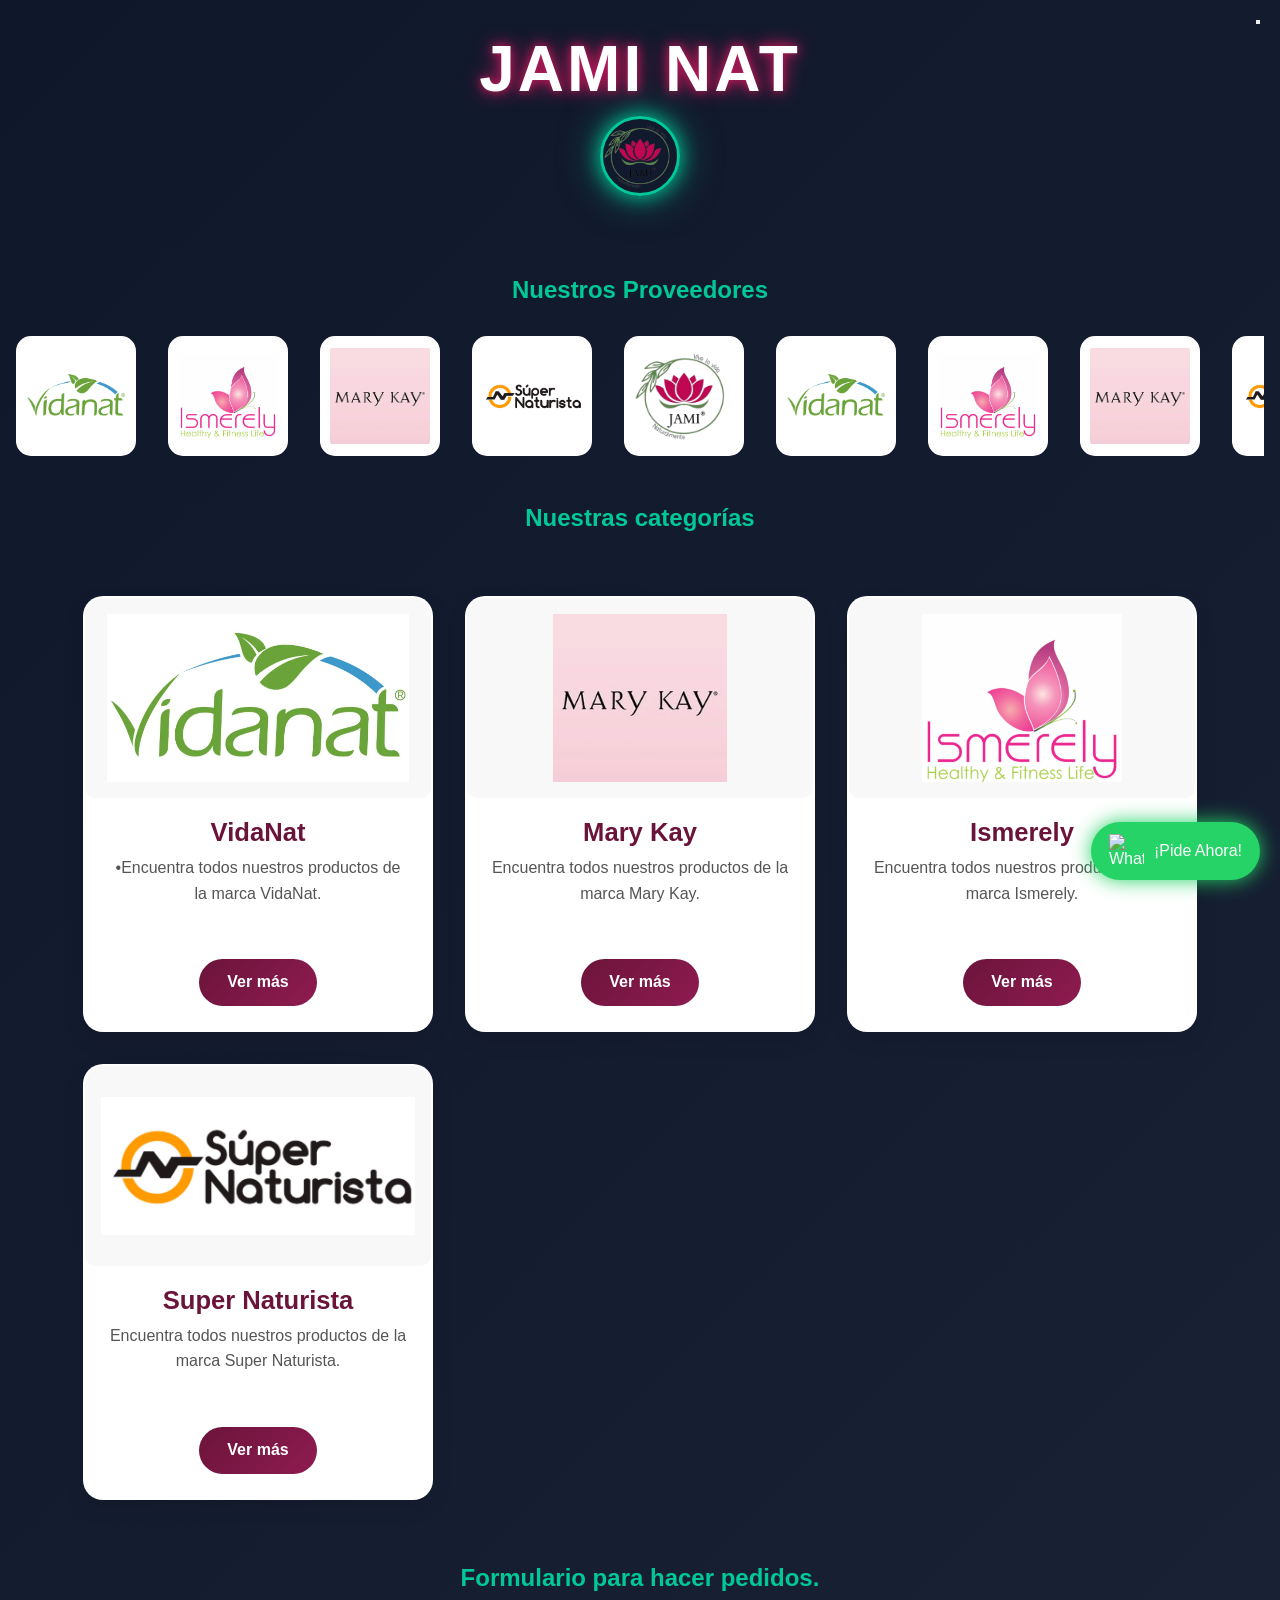
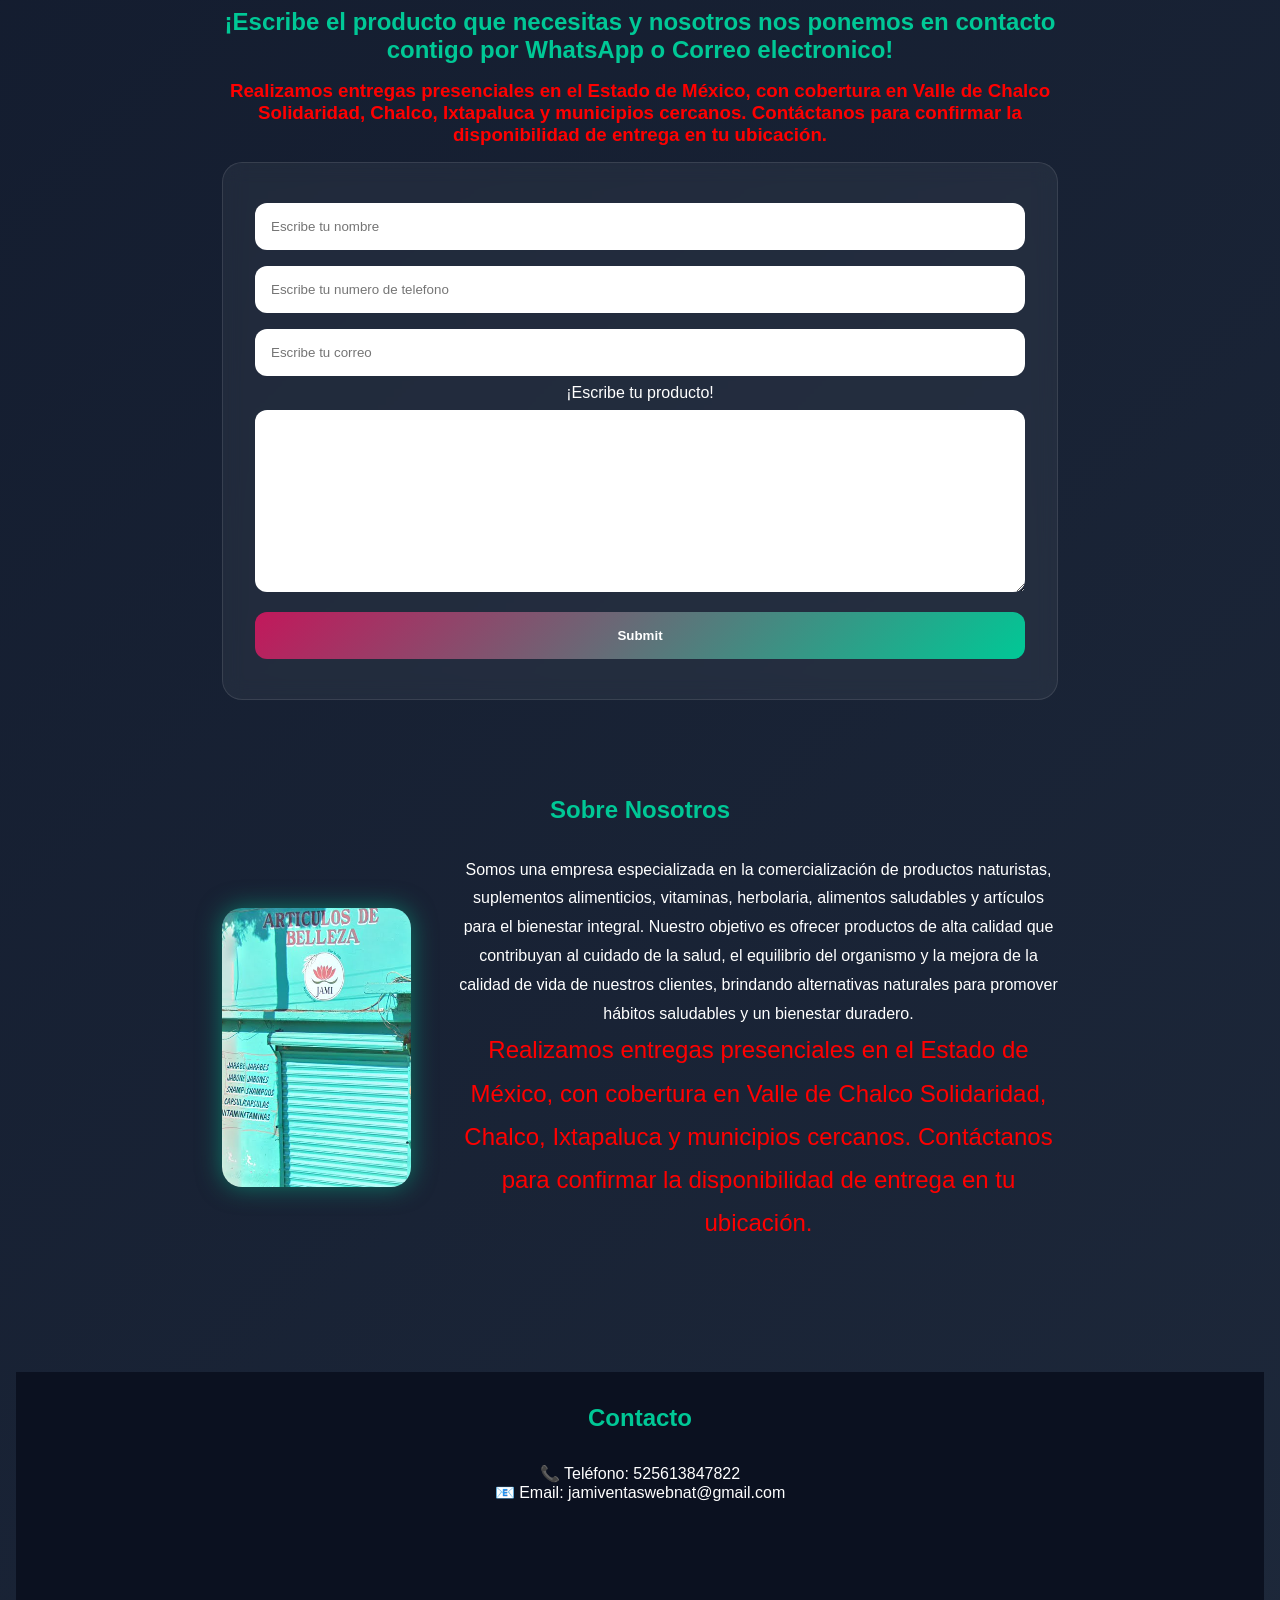
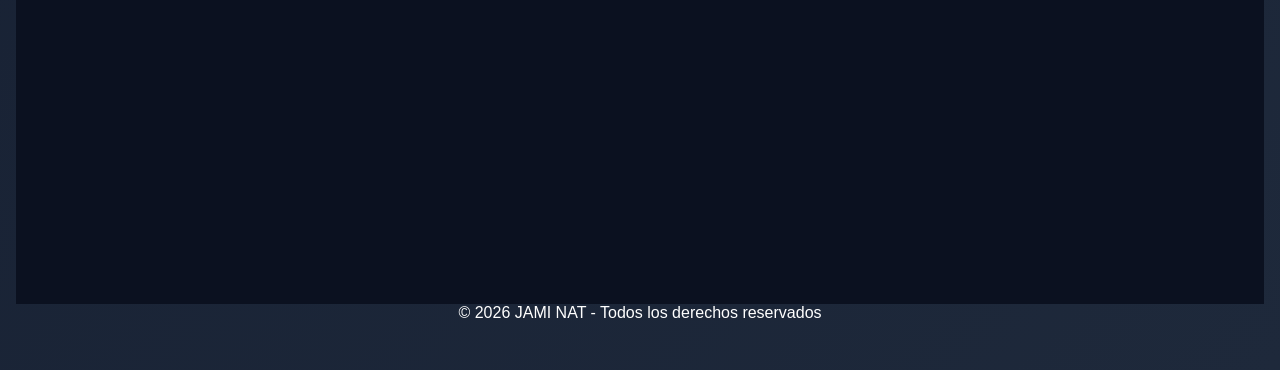
==== index.html @ ef582172 "first commit" ====
<!DOCTYPE html>
<html lang="es-MX">
<head>
    <meta charset="UTF-8">
    <meta name="viewport" content="width=device-width, initial-scale=1.0">
    <title>JAMI NAT</title>
    <link rel="stylesheet" href="./css/index.css">
    <link rel="stylesheet" href="https://cdnjs.cloudflare.com/ajax/libs/hamburgers/1.2.1/hamburgers.min.css">
    <meta name="description" content="Somos una empresa especializada en la comercialización de productos naturistas, suplementos alimenticios, vitaminas, herbolaria, alimentos saludables y artículos para el bienestar integral. Nuestro objetivo es ofrecer productos de alta calidad que contribuyan al cuidado de la salud, el equilibrio del organismo y la mejora de la calidad de vida de nuestros clientes, brindando alternativas naturales para promover hábitos saludables y un bienestar duradero.">
    <link rel="icon" href="./assets/JAMINATLOGO.png">
    <meta name="theme-color" content="#6B143B">
    <meta property="og:title" content="¡JAMI NAT, nuestros mejores productos!">
    <meta property="og:description" content="Ingresa ya y encuentra los mejores productos antes que todos. Ofertas, tendencias y novedades que no vas a querer perderte.">
    <meta property="og:image" content="https://dasiventaswebgrupoferretero-blip.github.io/Dasigrupoferretero/./assets/Productos.png">
    <meta property="og:url" content="https://dasiventaswebgrupoferretero-blip.github.io/Dasigrupoferretero/index.html">
</head>
<body>
     <header>
        <h1>JAMI NAT</h1>
        <img src="./assets/JAMINATLOGO.png" alt="JAMINATLOGO" class="logo">
        <!-- Sin botón aquí -->
    </header>
    <button class="hamburger hamburger--spin" type="button" id="btnMenu">
        <span class="hamburger-box">
            <span class="hamburger-inner"></span>
        </span>
    </button>
    <nav class="nav" id="navMenu">
        <a href="productos.html">
            <img src="./assets/carrito-de-compras.png" alt="carrito">
        </a>
        <a href="index.html#nuestras-categorias">Marcas</a>
        <a href="index.html#sobre-nosotros">Sobre nosotros</a>
        <a href="index.html#contacto">Contacto</a>
    </nav>
    <section class="proveedores">
        <h2>Nuestros Proveedores</h2>
        <div class="carrusel-proveedores">
            <div class="track">
                <img src="./assets/vidaNatLogo.png" alt="Proveedor 1">
                <img src="./assets/ismerelyLogo.png" alt="Proveedor 2">
                <img src="./assets/maryKayLogo.png" alt="Proveedor 3">
                <img src="./assets/superNaturistaLogo.png" alt="Proveedor 4">
                <img src="./assets/JAMINATLOGO.png" alt="Proveedor 5">
                <!-- DUPLI./assets/TOS MISMOS LOGOS AQUÍ para el loop infinito -->
                <img src="./assets/vidaNatLogo.png" alt="Proveedor 1">
                <img src="./assets/ismerelyLogo.png" alt="Proveedor 2">
                <img src="./assets/maryKayLogo.png" alt="Proveedor 3">
                <img src="./assets/superNaturistaLogo.png" alt="Proveedor 4">
                <img src="./assets/JAMINATLOGO.png" alt="Proveedor 5">
                <!-- Y unatercera vara un desplazamiento más suave -->
                <img src="./assets/vidaNatLogo.png" alt="Proveedor 1">
                <img src="./assets/ismerelyLogo.png" alt="Proveedor 2">
                <img src="./assets/maryKayLogo.png" alt="Proveedor 3">
                <img src="./assets/superNaturistaLogo.png" alt="Proveedor 4">
                <img src="./assets/JAMINATLOGO.png" alt="Proveedor 5">
            </div>
        </div>
        <main>
        <h2 class="categorias" id="nuestras-categorias">Nuestras categorías</h2>
        <div id="categorias-container" class="categorias-container"></div>
        <div class="pedido">
        <h2>Formulario para hacer pedidos.</h2>
        <h2>¡Escribe el producto que necesitas y nosotros nos ponemos en contacto contigo por WhatsApp o Correo electronico!</h2>
        <h3>Realizamos entregas presenciales en el Estado de México, con cobertura en Valle de Chalco Solidaridad, Chalco, Ixtapaluca y municipios cercanos. Contáctanos para confirmar la disponibilidad de entrega en tu ubicación.</h3>
        <form action="https://formsubmit.co/jamiventaswebnat@gmail.com" method="POST">
            <input type="hidden" name="_captcha" value="false">
            <input type="text" name="nombre" placeholder="Escribe tu nombre" pattern="^[A-Za-zÑñÁáÉéÍíÓóÚúÜ/s]+$" title="Nombre solo acepta letras y espacios en blanco" required><br>
            <input type="number" name="numero" placeholder="Escribe tu numero de telefono" required><br>
            <input type="email" name="correo" placeholder="Escribe tu correo" pattern="[a-zA-Z0-9._%+-]+@[a-zA-Z0-9.-]+\.[a-zA-Z]{2,}$" title="Formato de correo invalido"  required>
            <br>
            <label for="producto">¡Escribe tu producto!</label><br>
            <textarea name="producto" cols="20" rows="10" required></textarea>
            <br>
            <input type="submit">
        </form>
        </div>
        <!-- Secciones adicionales -->
        <section class="about-section" id="sobre-nosotros">
            <h2>Sobre Nosotros</h2>
            <div class="about-container">
                <div class="about-image">
            <img src="./assets/JAMINAT-negocio.png" alt="Nuestros productos">
            </div>
            <div class="about-text">
                <p class="about-description">Somos una empresa especializada en la comercialización de productos naturistas, suplementos alimenticios, vitaminas, herbolaria, alimentos saludables y artículos para el bienestar integral. Nuestro objetivo es ofrecer productos de alta calidad que contribuyan al cuidado de la salud, el equilibrio del organismo y la mejora de la calidad de vida de nuestros clientes, brindando alternativas naturales para promover hábitos saludables y un bienestar duradero.</p>
                <p class="delivery-info">Realizamos entregas presenciales en el Estado de México, con cobertura en Valle de Chalco Solidaridad, Chalco, Ixtapaluca y municipios cercanos. Contáctanos para confirmar la disponibilidad de entrega en tu ubicación.</p>
            </div>
            </div>
        </section>
    </main>
    <footer>
        <section class="contact-section" id="contacto">
            <h2>Contacto</h2>
            <p>📞 Teléfono: 525613847822</p>
            <p>📧 Email: jamiventaswebnat@gmail.com</p>
            <iframe src="https://www.google.com/maps/embed?pb=!4v1780615320789!6m8!1m7!1sQ3Iy1Z7INMyDZM4Ap39V-w!2m2!1d19.28676673717338!2d-98.93163703887075!3f295.8453!4f0!5f0.7820865974627469" style="border:0;" allowfullscreen="" loading="lazy" referrerpolicy="no-referrer-when-downgrade"></iframe>
        </section>
    </footer>
    <!-- Botón flotante de WhatsApp -->
    <a href="https://wa.me/5215613847822?text=Hola%21%20Vengo%20de%20su%20sitio%20web%20y%20me%20gustar%C3%ADa%20recibir%20m%C3%A1s%20informaci%C3%B3n%20sobre%20sus%20productos." 
        class="btn-whatsapp" 
        target="_blank" 
        rel="noopener noreferrer">
        <img src="https://cdn-icons-png.flaticon.com/512/733/733585.png" alt="WhatsApp">
        <span>¡Pide Ahora!</span>
    </a>
    <p>&copy; 2026 JAMI NAT - Todos los derechos reservados</p>
    </section>
</body>
<script src="./js/index.js" type="module"></script>
</html>
---- css/index.css ----
/* ===== VARIABLES ===== */
:root{
    --rosa:#C2185B;
    --verde:#00C896;
    --blanco:#FFFFFF;
    --oscuro:#0f172a;
    --gris:#1e293b;
}

/* ===== RESET ===== */
*{
    margin:0;
    padding:0;
    box-sizing:border-box;
}

html{
    scroll-behavior:smooth;
}

body{
    font-family:'Segoe UI',sans-serif;
    background:linear-gradient(135deg,#0f172a,#1e293b);
    color:var(--blanco);
    min-height:100vh;
    overflow-x:hidden;
}

/* ===== HEADER ===== */
header{
    display:flex;
    flex-direction:column;
    justify-content:center;
    align-items:center;
    gap:10px;
    padding:2rem 1rem;
    text-align:center;
    position:relative;
}

header h1{
    font-size:clamp(2rem,5vw,4rem);
    color:var(--blanco);
    letter-spacing:3px;
    text-shadow:
        0 0 10px var(--rosa),
        0 0 20px var(--rosa);
}

.logo{
    width:140px;
    max-width:80%;
    border-radius:50%;
    border:3px solid var(--verde);
    box-shadow:
        0 0 20px var(--verde),
        0 0 40px rgba(0,200,150,.5);
}

/* ===== HAMBURGUESA ===== */
.hamburger{
    position:fixed;
    top:20px;
    right:20px;
    z-index:1000;
}

.hamburger-inner,
.hamburger-inner::before,
.hamburger-inner::after{
    background-color:var(--verde) !important;
}

/* ===== ESTADO ACTIVO ===== */
.hamburger.is-active .hamburger-inner,
.hamburger.is-active .hamburger-inner::before,
.hamburger.is-active .hamburger-inner::after{
    background-color:var(--rosa) !important;
}
#btnMenu::before {
    content: "";
    position: absolute;
    inset: -2px;
    border-radius: 14px;
    background: linear-gradient(
        45deg,
        #6B143B,
        #ff4fa3,
        #6B143B
    );
    z-index: -1;
    filter: blur(10px);
    opacity: 0;
    transition: 0.3s;
}

#btnMenu:hover::before {
    opacity: 1;
}
@media (max-width: 768px) {
    #btnMenu {
        width: 50px;
        height: 50px;
        top: 15px;
        right: 15px;
    }
}
.logo {
    width: 80px;
    height: auto;
    object-fit: contain;
}
/* ===== NAV ===== */
.nav{
    position:fixed;
    top:0;
    right:-100%;
    width:280px;
    height:100vh;
    background:rgba(15,23,42,.98);
    backdrop-filter:blur(10px);
    display:flex;
    flex-direction:column;
    justify-content:center;
    align-items:center;
    gap:2rem;
    transition:.4s ease;
    z-index:999;
    border-left:2px solid var(--verde);
}

.nav a{
    color:white;
    text-decoration:none;
    font-size:1.2rem;
    transition:.3s;
}

.nav a:hover{
    color:var(--verde);
    text-shadow:0 0 15px var(--verde);
}

.nav.active{
    right:0;
}

/* ===== PROVEEDORES ===== */
.proveedores{
    padding:3rem 1rem;
    text-align:center;
}

.proveedores h2{
    margin-bottom:2rem;
    color:var(--verde);
}

.carrusel-proveedores{
    overflow:hidden;
    width:100%;
}

.track{
    display:flex;
    gap:2rem;
    animation:scroll 30s linear infinite;
}

.track img{
    width:120px;
    height:120px;
    object-fit:contain;
    background:white;
    border-radius:15px;
    padding:10px;
}

@keyframes scroll{
    from{
        transform:translateX(0);
    }
    to{
        transform:translateX(-50%);
    }
}

/* ===== CATEGORIAS ===== */
.categorias{
    text-align:center;
    margin:3rem 0;
    color:var(--rosa);
}

.categorias-container{
    display:grid;
    grid-template-columns:repeat(auto-fit,minmax(250px,1fr));
    gap:1.5rem;
    padding:1rem;
}
.nav a img {
    width: 30px;
    height: 30px;
    object-fit: contain;
}
/* ===== FORMULARIO ===== */
.pedido{
    max-width:900px;
    margin:auto;
    padding:2rem;
}

.pedido h2{
    text-align:center;
    margin-bottom:1rem;
}

.pedido h3{
    text-align:center;
    margin-bottom:1rem;
    color: red;

}

form{
    background:rgba(255,255,255,.05);
    border:1px solid rgba(255,255,255,.1);
    backdrop-filter:blur(10px);
    border-radius:20px;
    padding:2rem;
}

input,
textarea{
    width:100%;
    padding:1rem;
    margin:.5rem 0;
    border:none;
    border-radius:12px;
    outline:none;
}

input[type="submit"]{
    background:linear-gradient(
        135deg,
        var(--rosa),
        var(--verde)
    );
    color:white;
    font-weight:bold;
    cursor:pointer;
    transition:.3s;
}

input[type="submit"]:hover{
    transform:translateY(-3px);
    box-shadow:
        0 0 15px var(--rosa),
        0 0 25px var(--verde);
}

/* ===== SOBRE NOSOTROS ===== */
.about-section{
    padding:4rem 1rem;
}

.about-container{
    display:flex;
    align-items:center;
    justify-content:center;
    gap:3rem;
    max-width:1200px;
    margin:auto;
}

.about-image img{
    width:100%;
    max-width:450px;
    border-radius:20px;
    box-shadow:0 0 25px rgba(0,200,150,.5);
}

.about-text{
    max-width:600px;
    line-height:1.8;
}

/* ===== FOOTER ===== */
footer{
    margin-top:4rem;
    padding:2rem;
    text-align:center;
    background:#0b1120;
}

iframe{
    width:100%;
    max-width:700px;
    height:350px;
    border-radius:20px;
    margin-top:1rem;
}

/* ===== WHATSAPP ===== */
.btn-whatsapp{
    position:fixed;
    bottom:20px;
    right:20px;
    background:#25D366;
    color:white;
    text-decoration:none;
    display:flex;
    align-items:center;
    gap:10px;
    padding:12px 18px;
    border-radius:50px;
    z-index:1000;
    box-shadow:0 0 20px #25D366;
}

.btn-whatsapp img{
    width:35px;
}

/* ===== MOBILE IPHONE SE ===== */
@media screen and (max-width:375px){

    header{
        padding-top:4rem;
    }

    header h1{
        font-size:2rem;
    }

    .logo{
        width:100px;
    }

    .about-container{
        flex-direction:column;
    }

    .about-text{
        text-align:center;
    }

    .track img{
        width:80px;
        height:80px;
    }

    .btn-whatsapp span{
        display:none;
    }

    .btn-whatsapp{
        padding:10px;
    }
}

/* ===== TABLET Y LAPTOP ===== */
@media screen and (min-width:768px){

    .nav{
        width:320px;
    }

    .categorias-container{
        grid-template-columns:
        repeat(auto-fit,minmax(300px,1fr));
    }
}
/* Contenedor de categorías */
.categorias-container {
    display: grid;
    grid-template-columns: repeat(auto-fit, minmax(280px, 350px));
    justify-content: center;
    gap: 2rem;
    padding: 2rem;
}

/* Card */
.card-content {
    background: #fff;
    border-radius: 20px;
    overflow: hidden;
    box-shadow: 0 8px 20px rgba(0,0,0,.12);
    transition: all .3s ease;
    text-align: center;
    border: 2px solid transparent;
}

.card-content:hover {
    transform: translateY(-8px);
    box-shadow: 0 15px 35px rgba(0,0,0,.2);
    border-color: #6B143B;
}

/* Imagen */
.card-img {
    width: 100%;
    height: 220px;
    object-fit: contain !important;
    background: #f8f8f8;
    padding: 1rem;
}

/* Título */
.card-title {
    color: #6B143B;
    font-size: 1.6rem;
    margin: 1rem 0 .5rem;
    font-weight: 700;
}

/* Descripción */
.card-text {
    color: #555;
    padding: 0 1.5rem;
    line-height: 1.6;
    min-height: 80px;
}

/* Botón */
.card-button {
    margin: 1.5rem 0;
    padding: .9rem 1.8rem;
    border: none;
    border-radius: 50px;
    background: linear-gradient(135deg, #6B143B, #8F1B50);
    color: white;
    font-size: 1rem;
    font-weight: 600;
    cursor: pointer;
    transition: all .3s ease;
}

.card-button:hover {
    transform: scale(1.05);
    background: linear-gradient(135deg, #8F1B50, #6B143B);
}
.delivery-info {
    font-size: 1.5rem;
    color: red;
    font-weight: 500;
}
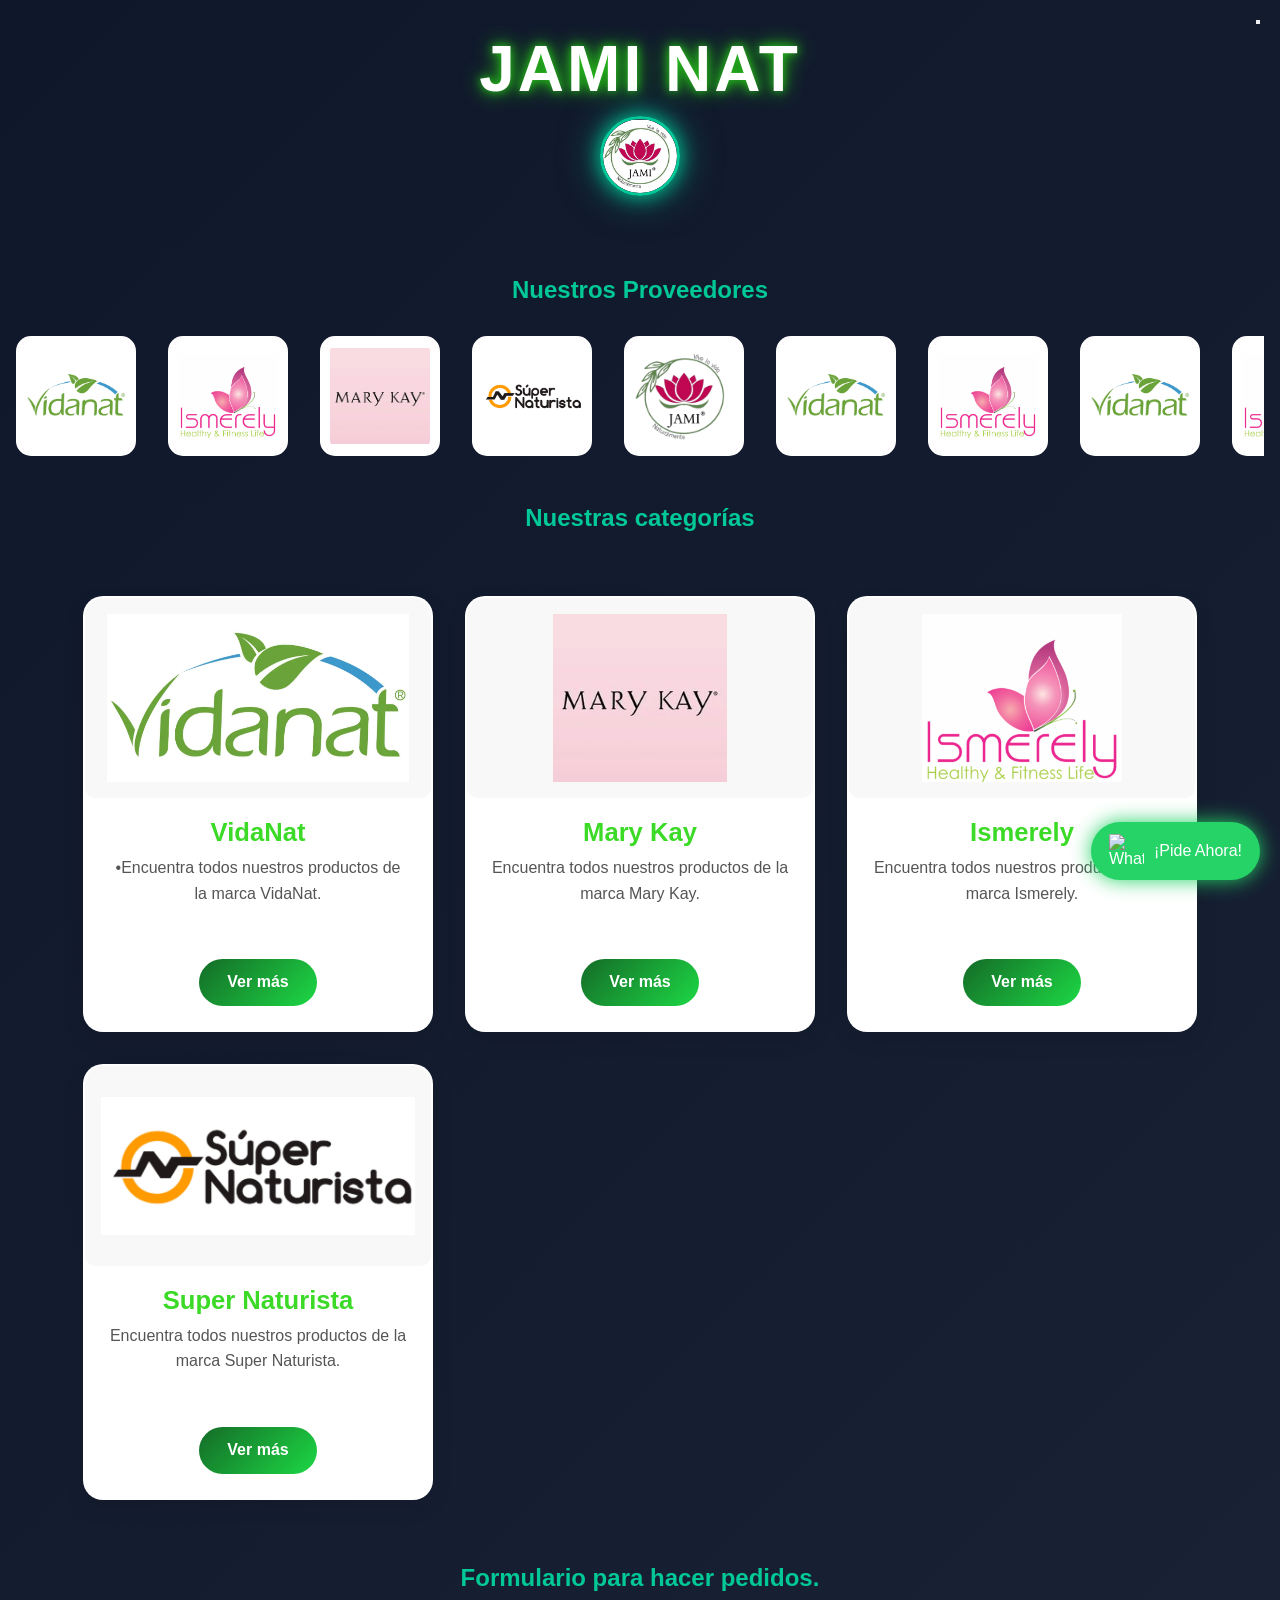
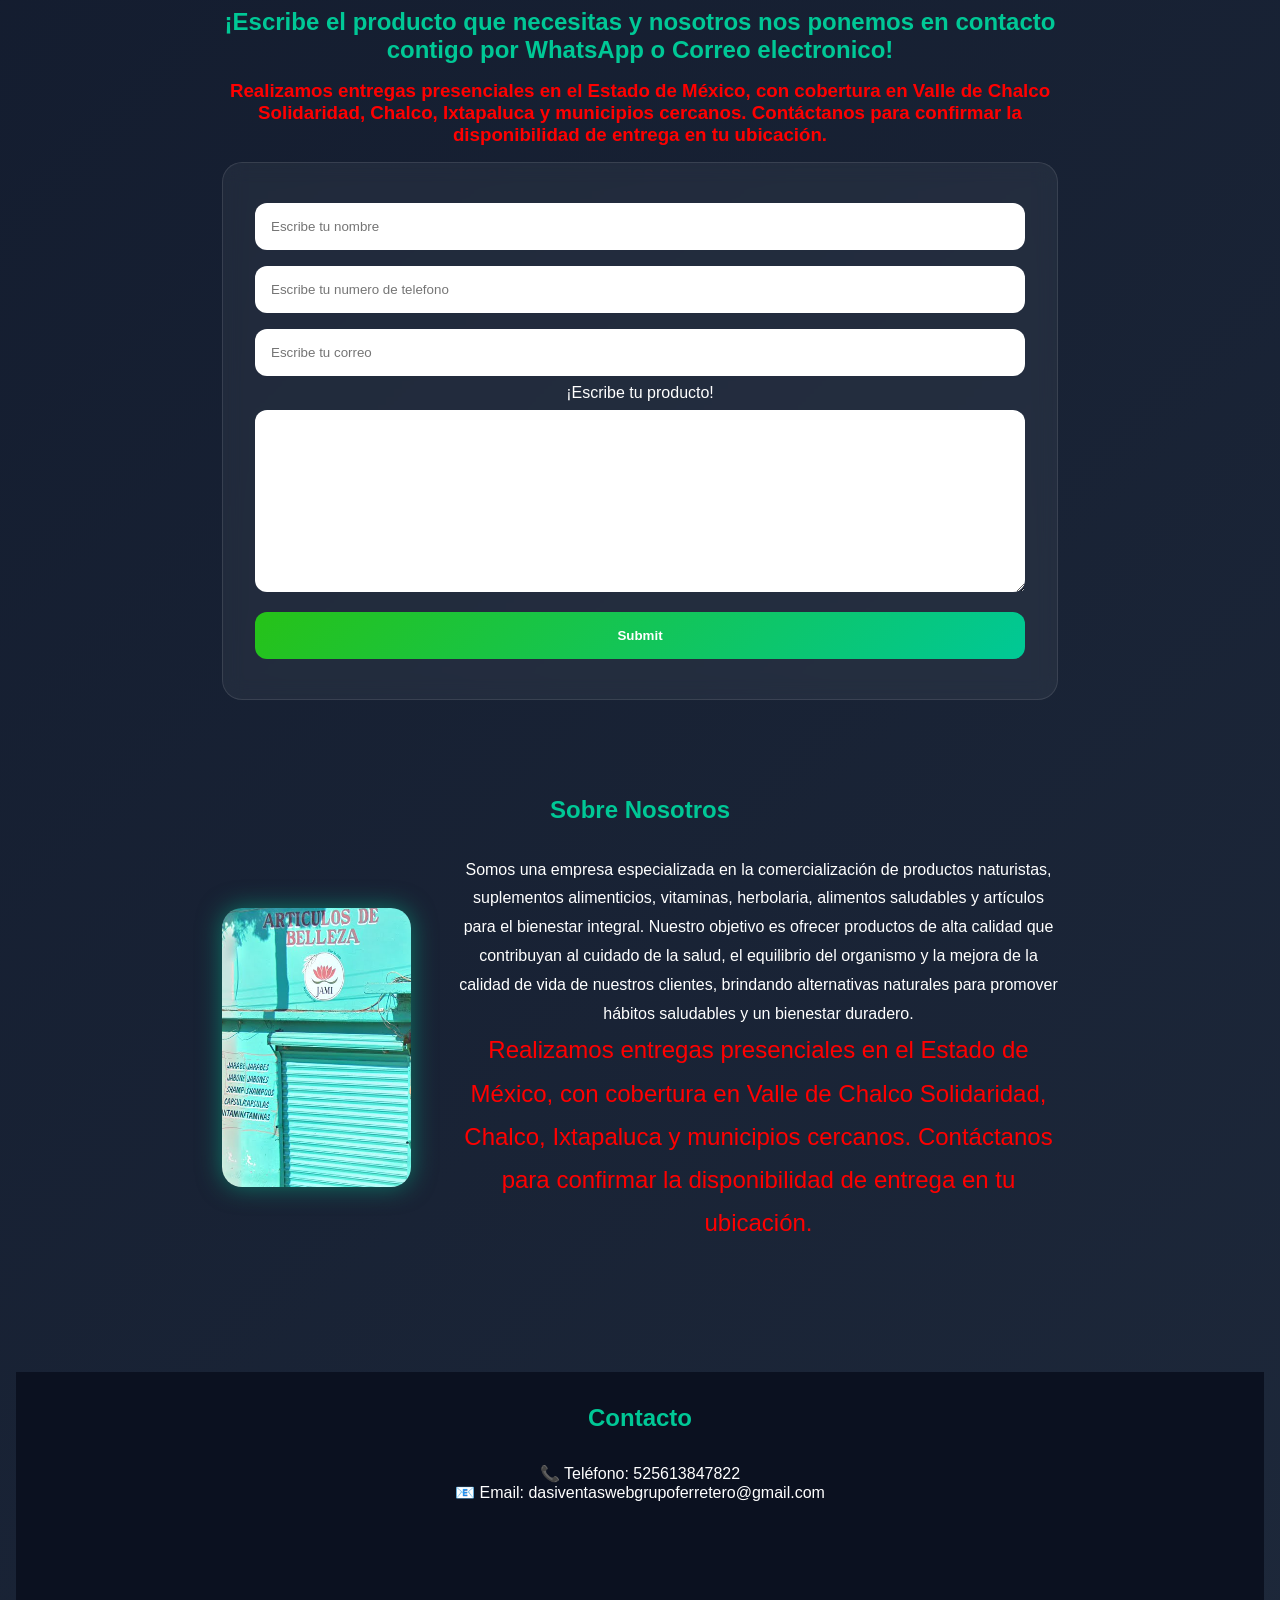
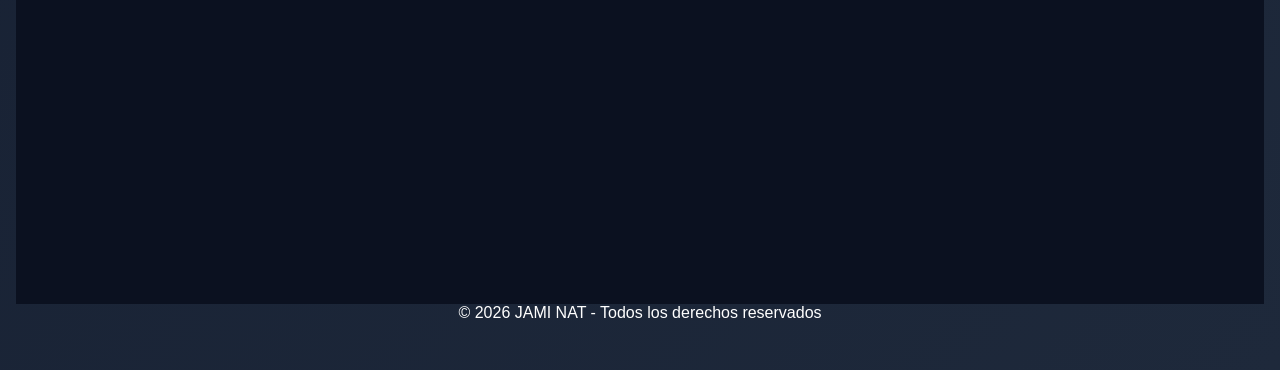
==== commit f0f353a9: "Se cambio el logo colores y correo" ====
--- a/index.html
+++ b/index.html
@@ -8,16 +8,16 @@
     <link rel="stylesheet" href="https://cdnjs.cloudflare.com/ajax/libs/hamburgers/1.2.1/hamburgers.min.css">
     <meta name="description" content="Somos una empresa especializada en la comercialización de productos naturistas, suplementos alimenticios, vitaminas, herbolaria, alimentos saludables y artículos para el bienestar integral. Nuestro objetivo es ofrecer productos de alta calidad que contribuyan al cuidado de la salud, el equilibrio del organismo y la mejora de la calidad de vida de nuestros clientes, brindando alternativas naturales para promover hábitos saludables y un bienestar duradero.">
     <link rel="icon" href="./assets/JAMINATLOGO.png">
-    <meta name="theme-color" content="#6B143B">
+    <meta name="theme-color" content="#00C896">
     <meta property="og:title" content="¡JAMI NAT, nuestros mejores productos!">
     <meta property="og:description" content="Ingresa ya y encuentra los mejores productos antes que todos. Ofertas, tendencias y novedades que no vas a querer perderte.">
-    <meta property="og:image" content="https://dasiventaswebgrupoferretero-blip.github.io/Dasigrupoferretero/./assets/Productos.png">
-    <meta property="og:url" content="https://dasiventaswebgrupoferretero-blip.github.io/Dasigrupoferretero/index.html">
+    <meta property="og:image" content="https://dasiventaswebgrupoferretero-blip.github.io/JAMINAT/./assets/JAMINAT-negocio.png">
+    <meta property="og:url" content="https://dasiventaswebgrupoferretero-blip.github.io/JAMINAT/index.html">
 </head>
 <body>
      <header>
         <h1>JAMI NAT</h1>
-        <img src="./assets/JAMINATLOGO.png" alt="JAMINATLOGO" class="logo">
+        <img src="./assets/LogoJamiC.png" alt="JAMINATLOGO" class="logo">
         <!-- Sin botón aquí -->
     </header>
     <button class="hamburger hamburger--spin" type="button" id="btnMenu">
@@ -42,18 +42,24 @@
                 <img src="./assets/maryKayLogo.png" alt="Proveedor 3">
                 <img src="./assets/superNaturistaLogo.png" alt="Proveedor 4">
                 <img src="./assets/JAMINATLOGO.png" alt="Proveedor 5">
+                <img src="./assets/vidaNatLogo.png" alt="Proveedor 6">
+                <img src="./assets/ismerelyLogo.png" alt="Proveedor 7">
                 <!-- DUPLI./assets/TOS MISMOS LOGOS AQUÍ para el loop infinito -->
                 <img src="./assets/vidaNatLogo.png" alt="Proveedor 1">
                 <img src="./assets/ismerelyLogo.png" alt="Proveedor 2">
                 <img src="./assets/maryKayLogo.png" alt="Proveedor 3">
                 <img src="./assets/superNaturistaLogo.png" alt="Proveedor 4">
                 <img src="./assets/JAMINATLOGO.png" alt="Proveedor 5">
+                <img src="./assets/vidaNatLogo.png" alt="Proveedor 6">
+                <img src="./assets/ismerelyLogo.png" alt="Proveedor 7">
                 <!-- Y unatercera vara un desplazamiento más suave -->
                 <img src="./assets/vidaNatLogo.png" alt="Proveedor 1">
                 <img src="./assets/ismerelyLogo.png" alt="Proveedor 2">
                 <img src="./assets/maryKayLogo.png" alt="Proveedor 3">
                 <img src="./assets/superNaturistaLogo.png" alt="Proveedor 4">
                 <img src="./assets/JAMINATLOGO.png" alt="Proveedor 5">
+                <img src="./assets/vidaNatLogo.png" alt="Proveedor 6">
+                <img src="./assets/ismerelyLogo.png" alt="Proveedor 7">
             </div>
         </div>
         <main>
@@ -63,7 +69,7 @@
         <h2>Formulario para hacer pedidos.</h2>
         <h2>¡Escribe el producto que necesitas y nosotros nos ponemos en contacto contigo por WhatsApp o Correo electronico!</h2>
         <h3>Realizamos entregas presenciales en el Estado de México, con cobertura en Valle de Chalco Solidaridad, Chalco, Ixtapaluca y municipios cercanos. Contáctanos para confirmar la disponibilidad de entrega en tu ubicación.</h3>
-        <form action="https://formsubmit.co/jamiventaswebnat@gmail.com" method="POST">
+        <form action="https://formsubmit.co/dasiventaswebgrupoferretero@gmail.com" method="POST">
             <input type="hidden" name="_captcha" value="false">
             <input type="text" name="nombre" placeholder="Escribe tu nombre" pattern="^[A-Za-zÑñÁáÉéÍíÓóÚúÜ/s]+$" title="Nombre solo acepta letras y espacios en blanco" required><br>
             <input type="number" name="numero" placeholder="Escribe tu numero de telefono" required><br>
@@ -93,7 +99,7 @@
         <section class="contact-section" id="contacto">
             <h2>Contacto</h2>
             <p>📞 Teléfono: 525613847822</p>
-            <p>📧 Email: jamiventaswebnat@gmail.com</p>
+            <p>📧 Email: dasiventaswebgrupoferretero@gmail.com</p>
             <iframe src="https://www.google.com/maps/embed?pb=!4v1780615320789!6m8!1m7!1sQ3Iy1Z7INMyDZM4Ap39V-w!2m2!1d19.28676673717338!2d-98.93163703887075!3f295.8453!4f0!5f0.7820865974627469" style="border:0;" allowfullscreen="" loading="lazy" referrerpolicy="no-referrer-when-downgrade"></iframe>
         </section>
     </footer>
--- a/css/index.css
+++ b/css/index.css
@@ -1,6 +1,6 @@
 /* ===== VARIABLES ===== */
 :root{
-    --rosa:#C2185B;
+    --rosa:#26c218;
     --verde:#00C896;
     --blanco:#FFFFFF;
     --oscuro:#0f172a;
@@ -84,9 +84,9 @@
     border-radius: 14px;
     background: linear-gradient(
         45deg,
-        #6B143B,
-        #ff4fa3,
-        #6B143B
+        #286b14,
+        #0bcc9c,
+        #028b37
     );
     z-index: -1;
     filter: blur(10px);
@@ -394,7 +394,7 @@
 .card-content:hover {
     transform: translateY(-8px);
     box-shadow: 0 15px 35px rgba(0,0,0,.2);
-    border-color: #6B143B;
+    border-color: #17d375;
 }
 
 /* Imagen */
@@ -408,7 +408,7 @@
 
 /* Título */
 .card-title {
-    color: #6B143B;
+    color: #3bda26;
     font-size: 1.6rem;
     margin: 1rem 0 .5rem;
     font-weight: 700;
@@ -428,7 +428,7 @@
     padding: .9rem 1.8rem;
     border: none;
     border-radius: 50px;
-    background: linear-gradient(135deg, #6B143B, #8F1B50);
+    background: linear-gradient(135deg, #146b27, #1dd845);
     color: white;
     font-size: 1rem;
     font-weight: 600;
@@ -438,7 +438,7 @@
 
 .card-button:hover {
     transform: scale(1.05);
-    background: linear-gradient(135deg, #8F1B50, #6B143B);
+    background: linear-gradient(135deg, #1b8f2b, #16a535);
 }
 .delivery-info {
     font-size: 1.5rem;
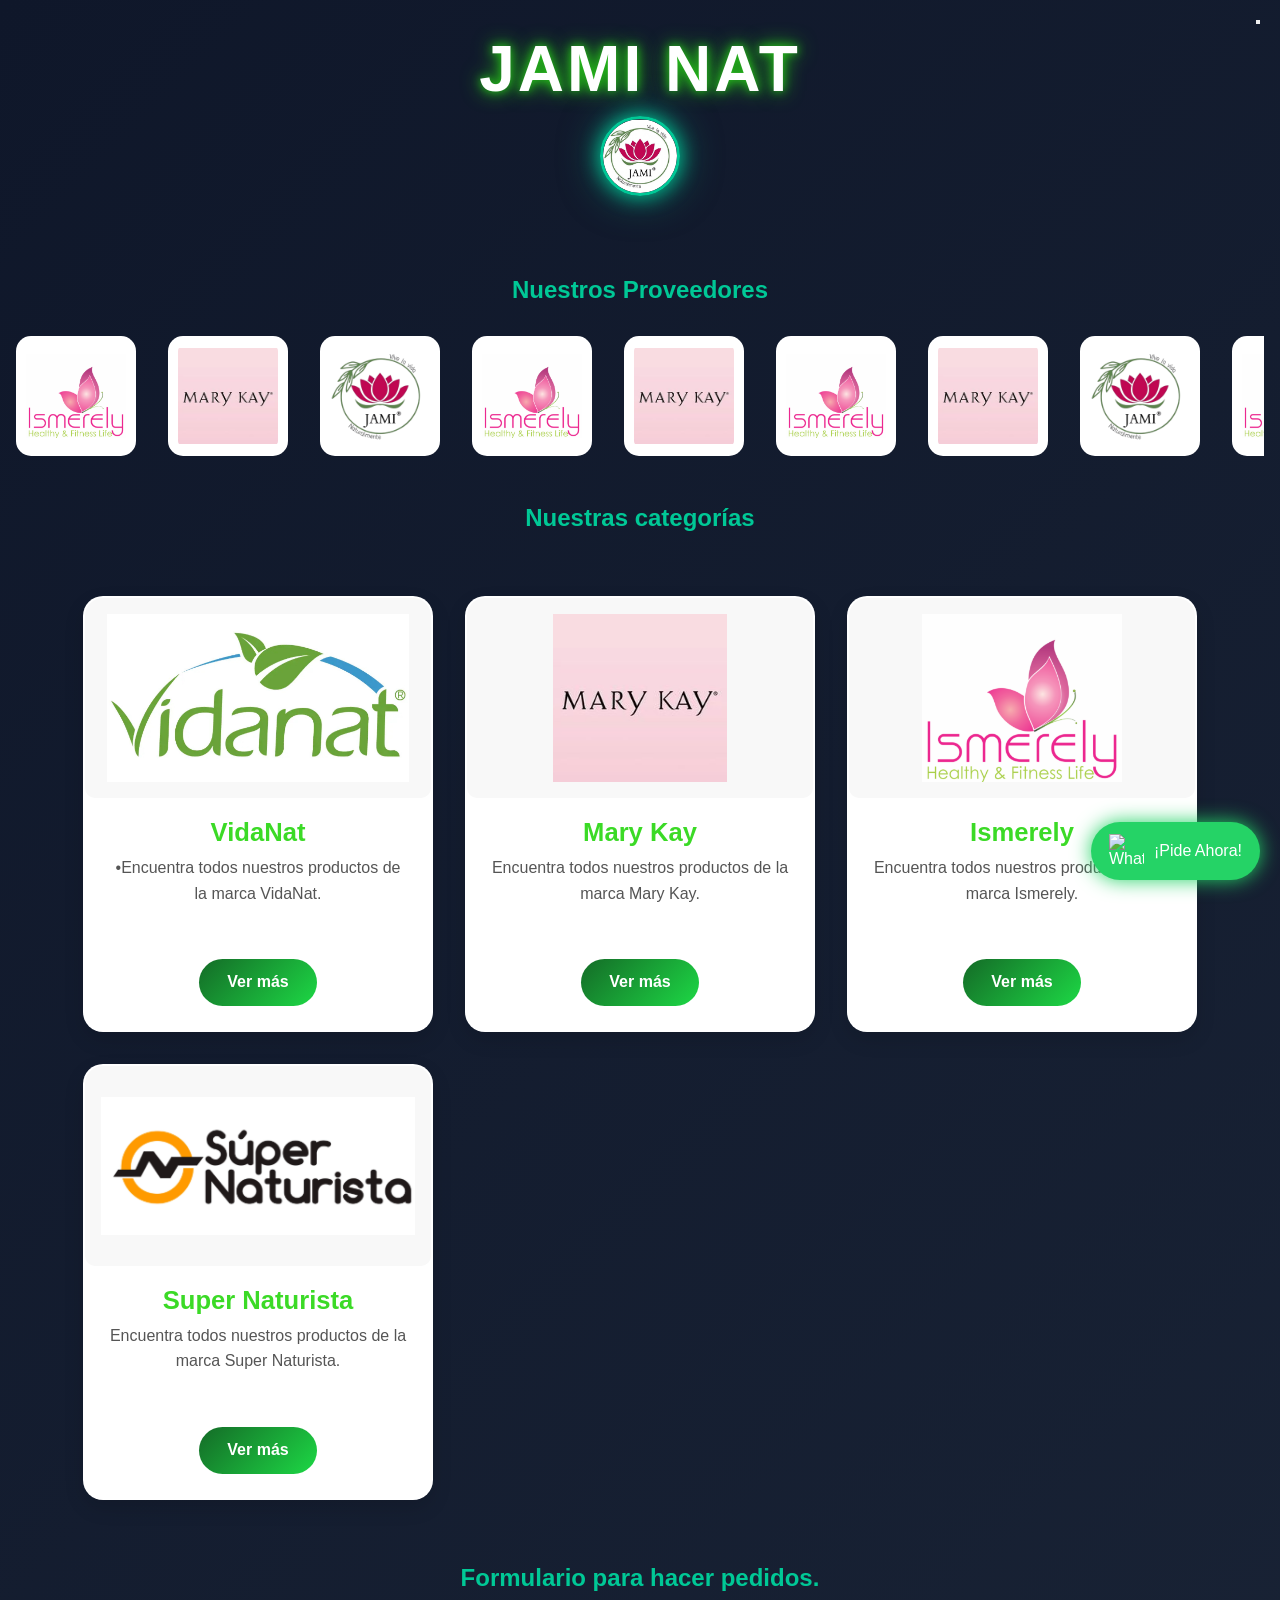
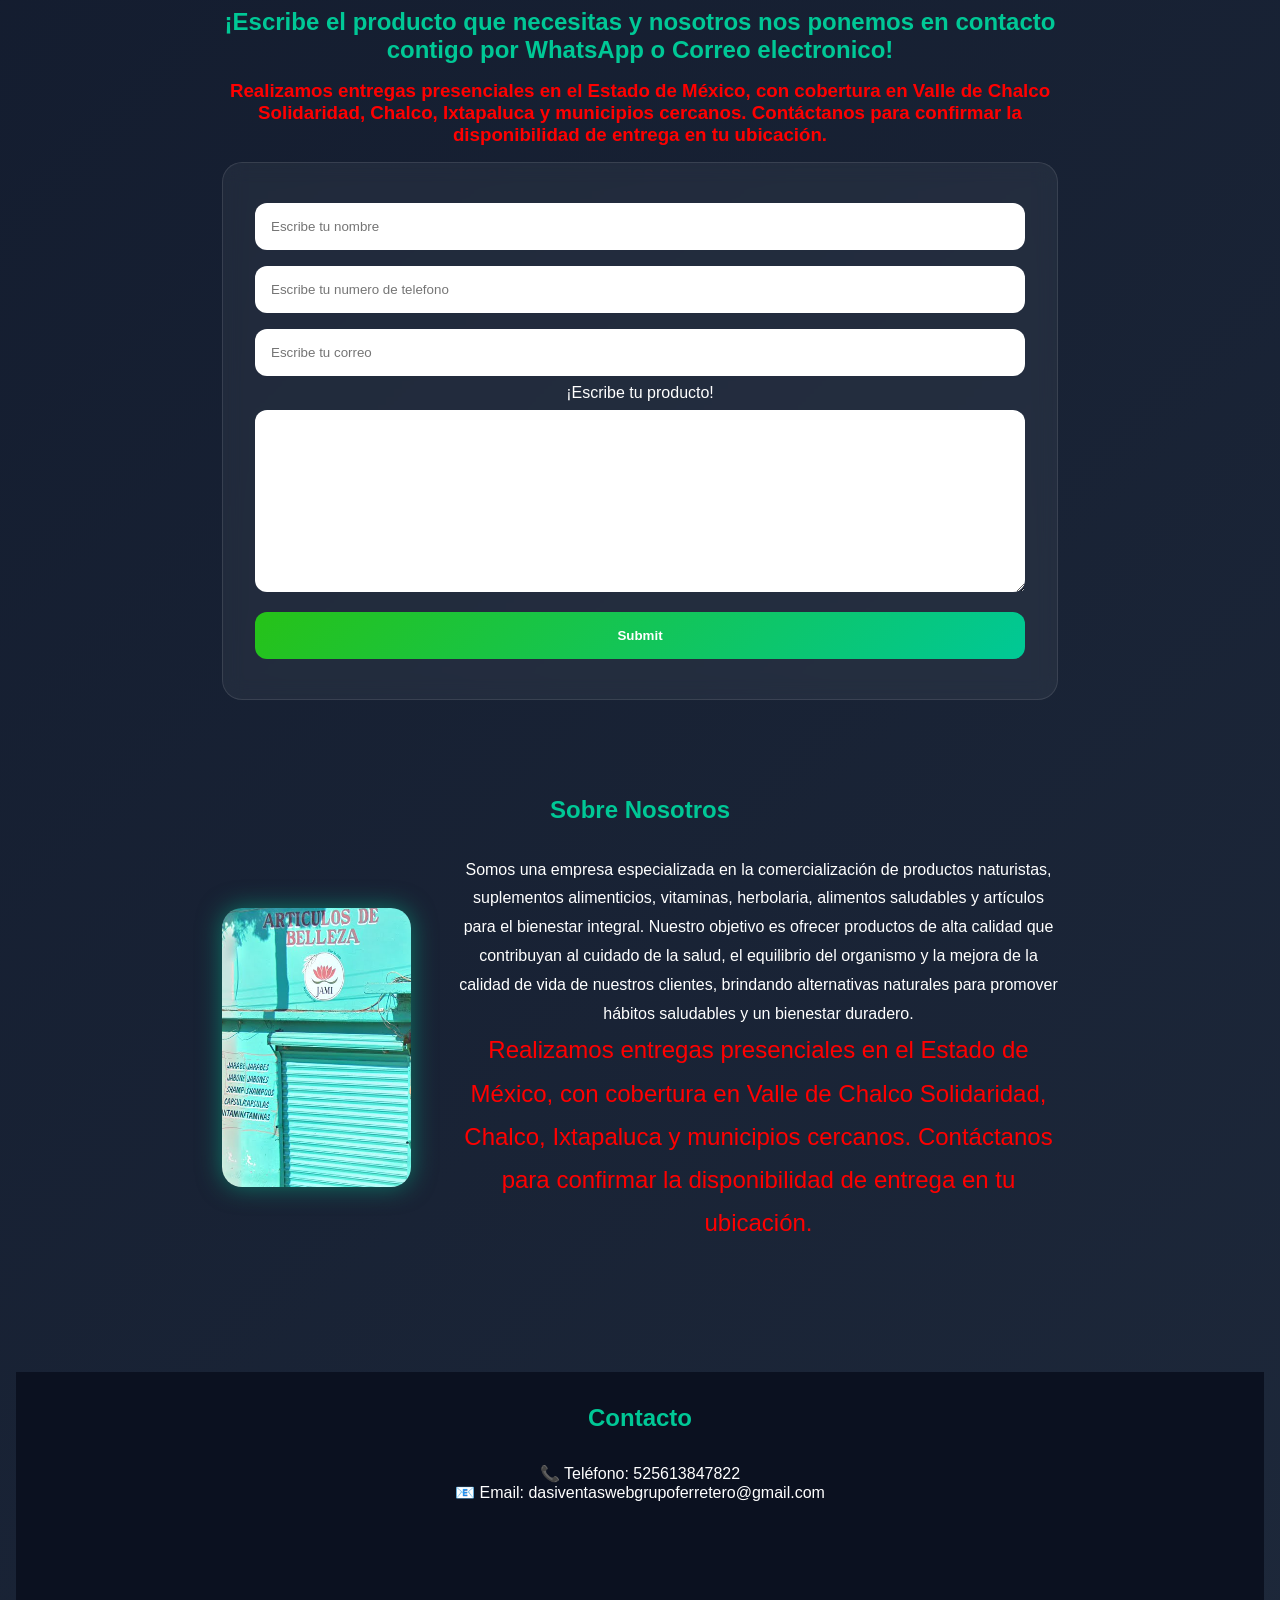
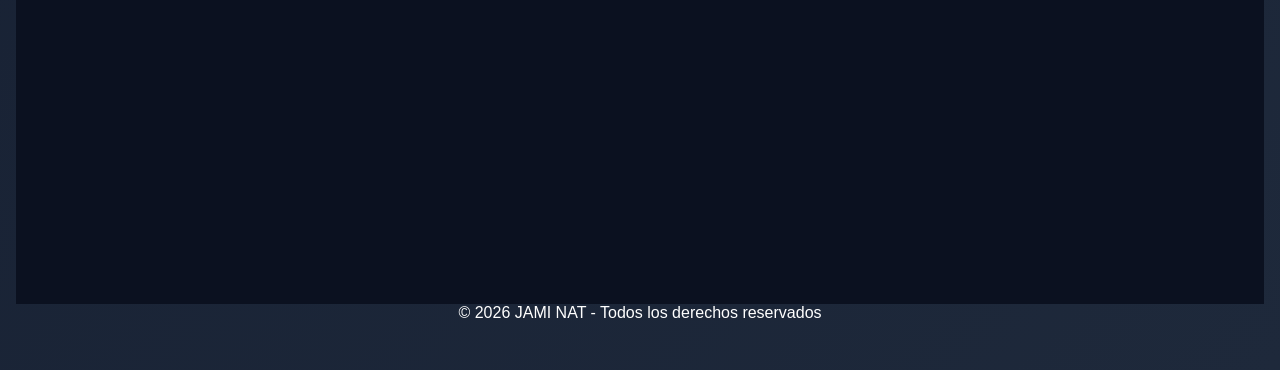
==== commit dd0e0994: "Se cdambiaron los logos" ====
--- a/index.html
+++ b/index.html
@@ -37,29 +37,23 @@
         <h2>Nuestros Proveedores</h2>
         <div class="carrusel-proveedores">
             <div class="track">
-                <img src="./assets/vidaNatLogo.png" alt="Proveedor 1">
-                <img src="./assets/ismerelyLogo.png" alt="Proveedor 2">
-                <img src="./assets/maryKayLogo.png" alt="Proveedor 3">
-                <img src="./assets/superNaturistaLogo.png" alt="Proveedor 4">
-                <img src="./assets/JAMINATLOGO.png" alt="Proveedor 5">
-                <img src="./assets/vidaNatLogo.png" alt="Proveedor 6">
-                <img src="./assets/ismerelyLogo.png" alt="Proveedor 7">
+                <img src="./assets/ismerelyLogo.png" alt="Proveedor 1">
+                <img src="./assets/maryKayLogo.png" alt="Proveedor 2">
+                <img src="./assets/JAMINATLOGO.png" alt="Proveedor 3">
+                <img src="./assets/ismerelyLogo.png" alt="Proveedor 4">
+                <img src="./assets/maryKayLogo.png" alt="Proveedor 5">
                 <!-- DUPLI./assets/TOS MISMOS LOGOS AQUÍ para el loop infinito -->
-                <img src="./assets/vidaNatLogo.png" alt="Proveedor 1">
-                <img src="./assets/ismerelyLogo.png" alt="Proveedor 2">
-                <img src="./assets/maryKayLogo.png" alt="Proveedor 3">
-                <img src="./assets/superNaturistaLogo.png" alt="Proveedor 4">
-                <img src="./assets/JAMINATLOGO.png" alt="Proveedor 5">
-                <img src="./assets/vidaNatLogo.png" alt="Proveedor 6">
-                <img src="./assets/ismerelyLogo.png" alt="Proveedor 7">
+                <img src="./assets/ismerelyLogo.png" alt="Proveedor 1">
+                <img src="./assets/maryKayLogo.png" alt="Proveedor 2">
+                <img src="./assets/JAMINATLOGO.png" alt="Proveedor 3">
+                <img src="./assets/ismerelyLogo.png" alt="Proveedor 4">
+                <img src="./assets/maryKayLogo.png" alt="Proveedor 5">
                 <!-- Y unatercera vara un desplazamiento más suave -->
-                <img src="./assets/vidaNatLogo.png" alt="Proveedor 1">
-                <img src="./assets/ismerelyLogo.png" alt="Proveedor 2">
-                <img src="./assets/maryKayLogo.png" alt="Proveedor 3">
-                <img src="./assets/superNaturistaLogo.png" alt="Proveedor 4">
-                <img src="./assets/JAMINATLOGO.png" alt="Proveedor 5">
-                <img src="./assets/vidaNatLogo.png" alt="Proveedor 6">
-                <img src="./assets/ismerelyLogo.png" alt="Proveedor 7">
+                <img src="./assets/ismerelyLogo.png" alt="Proveedor 1">
+                <img src="./assets/maryKayLogo.png" alt="Proveedor 2">
+                <img src="./assets/JAMINATLOGO.png" alt="Proveedor 3">
+                <img src="./assets/ismerelyLogo.png" alt="Proveedor 4">
+                <img src="./assets/maryKayLogo.png" alt="Proveedor 5">
             </div>
         </div>
         <main>
